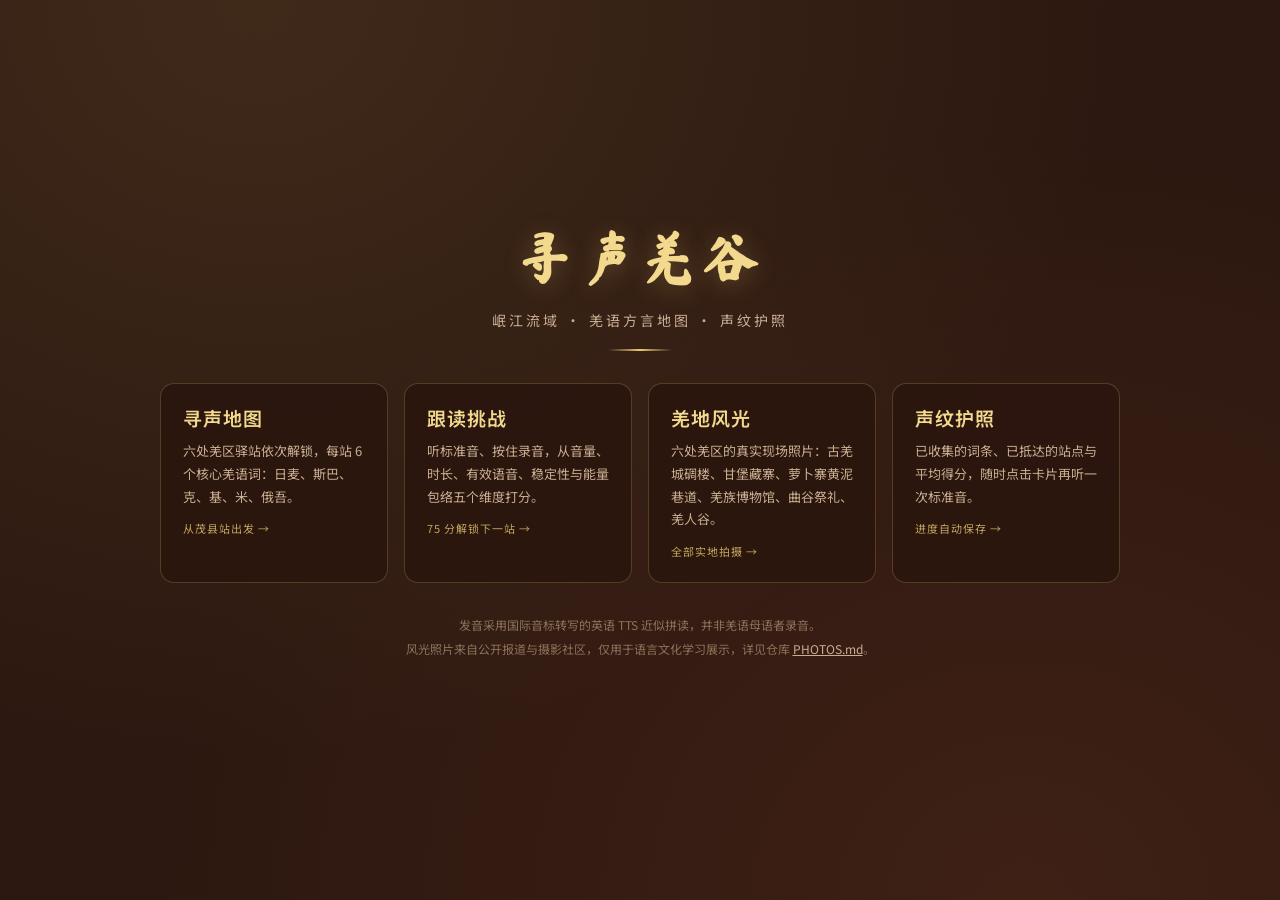
==== index.html @ a88481cd "声纹护照·寻声羌谷：六站羌语地图、跟读打分、实拍风光与进度存档" ====
<!DOCTYPE html>
<html lang="zh-CN">
<head>
  <meta charset="UTF-8">
  <meta name="viewport" content="width=device-width, initial-scale=1.0">
  <title>声纹护照 · 寻声羌谷</title>
  <meta name="description" content="岷江流域羌语方言地图与声纹护照：6 个羌区站点、36 个羌语词条、跟读打分与真实风光照片。">
  <link rel="preconnect" href="https://fonts.googleapis.com">
  <link rel="preconnect" href="https://fonts.gstatic.com" crossorigin>
  <link href="https://fonts.googleapis.com/css2?family=Ma+Shan+Zheng&family=Noto+Sans+SC:wght@300;400;500;600&family=ZCOOL+XiaoWei&display=swap" rel="stylesheet">
  <link rel="stylesheet" href="colors_and_type.css">
  <style>
    * { box-sizing: border-box; }
    body {
      margin: 0;
      min-height: 100vh;
      background: var(--bg-dark-primary, #1F0F0A);
      color: var(--text-primary, #F5E6D3);
      font-family: var(--font-body), "Noto Sans SC", system-ui, sans-serif;
      display: flex;
      align-items: center;
      justify-content: center;
      padding: 32px 20px 56px;
      background-image:
        radial-gradient(ellipse at 20% 0%, rgba(232, 200, 114, 0.10), transparent 60%),
        radial-gradient(ellipse at 80% 100%, rgba(196, 90, 60, 0.12), transparent 60%);
    }
    .wrap { width: 100%; max-width: 960px; }
    .hero { text-align: center; margin-bottom: 32px; }
    h1 {
      font-family: "Ma Shan Zheng", var(--font-heading), serif;
      font-size: clamp(34px, 6vw, 56px);
      letter-spacing: 6px;
      margin: 0 0 10px;
      color: #F2D98E;
      text-shadow: 0 4px 24px rgba(232, 200, 114, 0.25);
    }
    .sub { color: #C9AE92; font-size: 14px; letter-spacing: 3px; margin: 0; }
    .rule { width: 64px; height: 2px; margin: 18px auto 0; background: linear-gradient(90deg, transparent, #E8C872, transparent); }
    .grid { display: grid; grid-template-columns: repeat(auto-fit, minmax(220px, 1fr)); gap: 16px; }
    a.card {
      display: block;
      text-decoration: none;
      color: inherit;
      padding: 20px 22px;
      border-radius: 14px;
      background: rgba(42, 22, 15, 0.86);
      border: 1px solid rgba(232, 200, 114, 0.22);
      transition: transform .25s ease, border-color .25s ease, box-shadow .25s ease;
    }
    a.card:hover { transform: translateY(-4px); border-color: rgba(232, 200, 114, 0.55); box-shadow: 0 14px 34px rgba(0, 0, 0, .45); }
    .card h2 { margin: 0 0 8px; font-size: 19px; font-weight: 600; color: #F2D98E; letter-spacing: 1px; }
    .card p { margin: 0; font-size: 13px; line-height: 1.75; color: #C9AE92; }
    .card .tag { display: inline-block; margin-top: 12px; font-size: 11px; letter-spacing: 1px; color: #E8C872; opacity: .8; }
    footer { margin-top: 30px; text-align: center; font-size: 12px; line-height: 2; color: #8C7259; }
    footer a { color: #C9AE92; }
  </style>
</head>
<body>
  <div class="wrap">
    <header class="hero">
      <h1>寻声羌谷</h1>
      <p class="sub">岷江流域 · 羌语方言地图 · 声纹护照</p>
      <div class="rule"></div>
    </header>

    <div class="grid">
      <a class="card" href="pages/map.html">
        <h2>寻声地图</h2>
        <p>六处羌区驿站依次解锁，每站 6 个核心羌语词：日麦、斯巴、克、基、米、俄吾。</p>
        <span class="tag">从茂县站出发 →</span>
      </a>
      <a class="card" href="pages/challenge.html?station=1">
        <h2>跟读挑战</h2>
        <p>听标准音、按住录音，从音量、时长、有效语音、稳定性与能量包络五个维度打分。</p>
        <span class="tag">75 分解锁下一站 →</span>
      </a>
      <a class="card" href="pages/scenery.html">
        <h2>羌地风光</h2>
        <p>六处羌区的真实现场照片：古羌城碉楼、甘堡藏寨、萝卜寨黄泥巷道、羌族博物馆、曲谷祭礼、羌人谷。</p>
        <span class="tag">全部实地拍摄 →</span>
      </a>
      <a class="card" href="pages/passport.html">
        <h2>声纹护照</h2>
        <p>已收集的词条、已抵达的站点与平均得分，随时点击卡片再听一次标准音。</p>
        <span class="tag">进度自动保存 →</span>
      </a>
    </div>

    <footer>
      发音采用国际音标转写的英语 TTS 近似拼读，并非羌语母语者录音。<br>
      风光照片来自公开报道与摄影社区，仅用于语言文化学习展示，详见仓库 <a href="PHOTOS.md">PHOTOS.md</a>。
    </footer>
  </div>
</body>
</html>
---- colors_and_type.css ----
/* ============================================
   羌绣非遗设计系统 - Design Tokens & Base Styles
   ============================================ */

:root {
  /* ---- 颜色系统 ---- */
  --qiang-red: #C45A3C;
  --qiang-red-dark: #A04830;
  --qiang-red-light: #D97560;
  --qiang-red-gradient: linear-gradient(135deg, #D97560 0%, #C45A3C 50%, #A04830 100%);
  --qiang-red-gradient-soft: linear-gradient(180deg, rgba(196, 90, 60, 0.15) 0%, rgba(160, 72, 48, 0.08) 100%);

  --qiang-gold: #E8C872;
  --qiang-gold-dark: #C9A94E;
  --qiang-gold-light: #F2D98E;
  --qiang-gold-gradient: linear-gradient(135deg, #F2D98E 0%, #E8C872 50%, #C9A94E 100%);

  --bg-dark-primary: #2C1810;
  --bg-dark-secondary: #1F0F0A;
  --bg-dark-gradient: linear-gradient(180deg, #2C1810 0%, #1F0F0A 100%);
  --bg-card: rgba(60, 35, 25, 0.85);
  --bg-card-hover: rgba(80, 48, 35, 0.9);

  --text-primary: #F5E6D3;
  --text-secondary: rgba(245, 230, 211, 0.7);
  --text-muted: rgba(245, 230, 211, 0.45);
  --text-gold: #E8C872;
  --text-red: #D97560;

  --border-gold: rgba(232, 200, 114, 0.3);
  --border-gold-strong: rgba(232, 200, 114, 0.6);
  --border-red: rgba(196, 90, 60, 0.3);

  /* ---- 字体系统 ---- */
  --font-heading: "Ma Shan Zheng", "Noto Serif SC", "STSong", serif;
  --font-body: "Noto Sans SC", "PingFang SC", "Microsoft YaHei", sans-serif;
  --font-serif: "Noto Serif SC", "STSong", serif;

  --font-size-xs: 11px;
  --font-size-sm: 13px;
  --font-size-base: 15px;
  --font-size-md: 17px;
  --font-size-lg: 20px;
  --font-size-xl: 24px;
  --font-size-2xl: 32px;
  --font-size-3xl: 48px;

  --line-height-tight: 1.2;
  --line-height-normal: 1.5;
  --line-height-relaxed: 1.7;

  /* ---- 间距系统 ---- */
  --space-1: 4px;
  --space-2: 8px;
  --space-3: 12px;
  --space-4: 16px;
  --space-5: 20px;
  --space-6: 24px;
  --space-7: 28px;
  --space-8: 32px;
  --space-10: 40px;
  --space-12: 48px;
  --space-16: 64px;

  /* ---- 圆角系统 ---- */
  --radius-sm: 6px;
  --radius-md: 10px;
  --radius-lg: 16px;
  --radius-xl: 24px;
  --radius-full: 9999px;

  /* ---- 阴影系统 ---- */
  --shadow-sm: 0 2px 8px rgba(0, 0, 0, 0.2);
  --shadow-md: 0 4px 16px rgba(0, 0, 0, 0.3);
  --shadow-lg: 0 8px 32px rgba(0, 0, 0, 0.4);
  --shadow-gold: 0 0 20px rgba(232, 200, 114, 0.2);
  --shadow-red: 0 0 24px rgba(196, 90, 60, 0.3);
  --shadow-red-glow: 0 0 40px rgba(196, 90, 60, 0.5);

  /* ---- 尺寸 ---- */
  --mobile-width: 375px;
  --bottom-nav-height: 64px;
  --safe-bottom: 20px;
}

/* ============================================
   基础重置
   ============================================ */
*, *::before, *::after {
  box-sizing: border-box;
  margin: 0;
  padding: 0;
}

html {
  font-size: 16px;
  -webkit-text-size-adjust: 100%;
}

body {
  font-family: var(--font-body);
  font-size: var(--font-size-base);
  line-height: var(--line-height-normal);
  color: var(--text-primary);
  background: var(--bg-dark-gradient);
  background-attachment: fixed;
  min-height: 100vh;
  -webkit-font-smoothing: antialiased;
  -moz-osx-font-smoothing: grayscale;
}

/* ============================================
   羌绣装饰 - 云纹背景
   ============================================ */
.qiang-bg-pattern {
  position: relative;
}

.qiang-bg-pattern::before {
  content: '';
  position: absolute;
  top: 0;
  left: 0;
  right: 0;
  bottom: 0;
  background-image:
    radial-gradient(ellipse at 20% 10%, rgba(232, 200, 114, 0.06) 0%, transparent 50%),
    radial-gradient(ellipse at 80% 30%, rgba(196, 90, 60, 0.08) 0%, transparent 45%),
    radial-gradient(ellipse at 50% 80%, rgba(232, 200, 114, 0.05) 0%, transparent 50%);
  pointer-events: none;
  z-index: 0;
}

/* 云纹装饰 SVG 背景 */
.cloud-pattern {
  background-image: url("data:image/svg+xml,%3Csvg xmlns='http://www.w3.org/2000/svg' width='120' height='120' viewBox='0 0 120 120'%3E%3Cpath d='M30 60c0-8 6-14 14-14 2-8 9-14 18-14s16 6 18 14c8 0 14 6 14 14s-6 14-14 14c-2 8-9 14-18 14s-16-6-18-14c-8 0-14-6-14-14z' fill='none' stroke='%23E8C872' stroke-width='0.5' opacity='0.08'/%3E%3C/svg%3E");
  background-repeat: repeat;
}

/* ============================================
   羌绣装饰 - 边框角花
   ============================================ */
.qiang-corner-frame {
  position: relative;
  border: 1px solid var(--border-gold);
  border-radius: var(--radius-lg);
}

.qiang-corner-frame::before,
.qiang-corner-frame::after {
  content: '';
  position: absolute;
  width: 24px;
  height: 24px;
  border: 2px solid var(--qiang-gold);
  pointer-events: none;
}

.qiang-corner-frame::before {
  top: -2px;
  left: -2px;
  border-right: none;
  border-bottom: none;
  border-top-left-radius: var(--radius-lg);
}

.qiang-corner-frame::after {
  bottom: -2px;
  right: -2px;
  border-left: none;
  border-top: none;
  border-bottom-right-radius: var(--radius-lg);
}

/* 四角装饰 */
.qiang-four-corners {
  position: relative;
}

.qiang-four-corners::before,
.qiang-four-corners::after {
  content: '';
  position: absolute;
  width: 20px;
  height: 20px;
  pointer-events: none;
}

.qiang-four-corners::before {
  top: 8px;
  left: 8px;
  border-top: 2px solid var(--qiang-gold);
  border-left: 2px solid var(--qiang-gold);
  border-top-left-radius: 4px;
}

.qiang-four-corners::after {
  bottom: 8px;
  right: 8px;
  border-bottom: 2px solid var(--qiang-gold);
  border-right: 2px solid var(--qiang-gold);
  border-bottom-right-radius: 4px;
}

/* ============================================
   标题样式
   ============================================ */
.page-title {
  font-family: var(--font-heading);
  font-size: var(--font-size-2xl);
  color: var(--text-primary);
  letter-spacing: 2px;
  text-align: center;
  position: relative;
  padding-bottom: var(--space-2);
}

.page-title::after {
  content: '';
  display: block;
  width: 48px;
  height: 2px;
  background: var(--qiang-gold-gradient);
  margin: var(--space-3) auto 0;
  border-radius: 2px;
}

.page-subtitle {
  font-size: var(--font-size-sm);
  color: var(--text-secondary);
  text-align: center;
  margin-top: var(--space-2);
  letter-spacing: 1px;
}

.section-title {
  font-family: var(--font-heading);
  font-size: var(--font-size-lg);
  color: var(--text-gold);
  letter-spacing: 1px;
  margin-bottom: var(--space-3);
}

/* ============================================
   卡片样式
   ============================================ */
.qiang-card {
  background: var(--bg-card);
  border: 1px solid var(--border-gold);
  border-radius: var(--radius-lg);
  padding: var(--space-5);
  position: relative;
  backdrop-filter: blur(10px);
  transition: all 0.3s ease;
}

.qiang-card:hover {
  background: var(--bg-card-hover);
  box-shadow: var(--shadow-gold);
}

.qiang-card-gold {
  background: linear-gradient(135deg, rgba(232, 200, 114, 0.1) 0%, rgba(60, 35, 25, 0.85) 100%);
  border: 1px solid var(--border-gold-strong);
  border-radius: var(--radius-lg);
  padding: var(--space-5);
  position: relative;
  backdrop-filter: blur(10px);
}

.qiang-card-red {
  background: linear-gradient(135deg, rgba(196, 90, 60, 0.15) 0%, rgba(60, 35, 25, 0.85) 100%);
  border: 1px solid var(--border-red);
  border-radius: var(--radius-lg);
  padding: var(--space-5);
  position: relative;
  backdrop-filter: blur(10px);
}

/* ============================================
   按钮样式
   ============================================ */
.qiang-btn {
  display: inline-flex;
  align-items: center;
  justify-content: center;
  gap: var(--space-2);
  padding: var(--space-3) var(--space-6);
  font-family: var(--font-body);
  font-size: var(--font-size-base);
  font-weight: 500;
  border: none;
  border-radius: var(--radius-full);
  cursor: pointer;
  transition: all 0.3s ease;
  text-decoration: none;
  white-space: nowrap;
}

.qiang-btn-primary {
  background: var(--qiang-red-gradient);
  color: #FFF;
  box-shadow: 0 4px 16px rgba(196, 90, 60, 0.4);
}

.qiang-btn-primary:hover {
  transform: translateY(-1px);
  box-shadow: 0 6px 20px rgba(196, 90, 60, 0.5);
}

.qiang-btn-primary:active {
  transform: translateY(0);
}

.qiang-btn-gold {
  background: var(--qiang-gold-gradient);
  color: var(--bg-dark-primary);
  font-weight: 600;
  box-shadow: 0 4px 16px rgba(232, 200, 114, 0.3);
}

.qiang-btn-gold:hover {
  transform: translateY(-1px);
  box-shadow: 0 6px 20px rgba(232, 200, 114, 0.4);
}

.qiang-btn-outline {
  background: transparent;
  color: var(--qiang-gold);
  border: 1px solid var(--border-gold-strong);
}

.qiang-btn-outline:hover {
  background: rgba(232, 200, 114, 0.1);
  border-color: var(--qiang-gold);
}

.qiang-btn-ghost {
  background: transparent;
  color: var(--text-secondary);
  border: none;
  padding: var(--space-2) var(--space-4);
}

.qiang-btn-ghost:hover {
  color: var(--text-gold);
}

/* 播放按钮 */
.play-btn {
  width: 44px;
  height: 44px;
  border-radius: 50%;
  background: var(--qiang-red-gradient);
  border: none;
  display: flex;
  align-items: center;
  justify-content: center;
  cursor: pointer;
  box-shadow: var(--shadow-red);
  transition: all 0.3s ease;
  flex-shrink: 0;
}

.play-btn:hover {
  transform: scale(1.05);
  box-shadow: var(--shadow-red-glow);
}

.play-btn svg {
  width: 18px;
  height: 18px;
  fill: #FFF;
  margin-left: 2px;
}

.play-btn-gold {
  background: var(--qiang-gold-gradient);
  box-shadow: var(--shadow-gold);
}

.play-btn-gold svg {
  fill: var(--bg-dark-primary);
}

/* ============================================
   录音按钮样式
   ============================================ */
.record-btn-container {
  display: flex;
  flex-direction: column;
  align-items: center;
  gap: var(--space-4);
}

.record-btn {
  position: relative;
  width: 120px;
  height: 120px;
  border-radius: 50%;
  background: var(--qiang-red-gradient);
  border: 3px solid var(--qiang-gold);
  display: flex;
  align-items: center;
  justify-content: center;
  cursor: pointer;
  box-shadow:
    0 0 0 8px rgba(196, 90, 60, 0.2),
    0 8px 32px rgba(196, 90, 60, 0.5),
    inset 0 2px 8px rgba(255, 255, 255, 0.2);
  transition: all 0.3s ease;
  z-index: 2;
}

.record-btn::before {
  content: '';
  position: absolute;
  top: -16px;
  left: -16px;
  right: -16px;
  bottom: -16px;
  border-radius: 50%;
  border: 2px dashed var(--qiang-gold);
  opacity: 0.6;
  animation: rotate-dashed 20s linear infinite;
}

.record-btn::after {
  content: '';
  position: absolute;
  top: -28px;
  left: -28px;
  right: -28px;
  bottom: -28px;
  border-radius: 50%;
  border: 1px dashed rgba(232, 200, 114, 0.3);
  animation: rotate-dashed 30s linear infinite reverse;
}

@keyframes rotate-dashed {
  from { transform: rotate(0deg); }
  to { transform: rotate(360deg); }
}

.record-btn:hover {
  transform: scale(1.05);
  box-shadow:
    0 0 0 10px rgba(196, 90, 60, 0.25),
    0 12px 40px rgba(196, 90, 60, 0.6),
    inset 0 2px 8px rgba(255, 255, 255, 0.25);
}

.record-btn:active {
  transform: scale(0.98);
}

.record-btn-icon {
  width: 44px;
  height: 44px;
  fill: var(--qiang-gold);
  filter: drop-shadow(0 2px 4px rgba(0, 0, 0, 0.3));
}

.record-btn-label {
  font-size: var(--font-size-sm);
  color: var(--text-secondary);
  letter-spacing: 2px;
  margin-top: var(--space-6);
}

/* 跟读按钮变体 */
.challenge-btn {
  width: 100px;
  height: 100px;
}

.challenge-btn .record-btn-icon {
  width: 36px;
  height: 36px;
}

/* ============================================
   分类标签栏
   ============================================ */
.category-tabs {
  display: flex;
  gap: var(--space-3);
  padding: var(--space-2) var(--space-4);
  overflow-x: auto;
  scrollbar-width: none;
  -ms-overflow-style: none;
}

.category-tabs::-webkit-scrollbar {
  display: none;
}

.category-tab {
  flex-shrink: 0;
  padding: var(--space-2) var(--space-5);
  font-size: var(--font-size-sm);
  color: var(--text-secondary);
  background: rgba(60, 35, 25, 0.6);
  border: 1px solid var(--border-gold);
  border-radius: var(--radius-full);
  cursor: pointer;
  transition: all 0.3s ease;
  font-family: var(--font-body);
}

.category-tab:hover {
  color: var(--text-gold);
  border-color: var(--border-gold-strong);
}

.category-tab.active {
  background: var(--qiang-red-gradient);
  color: #FFF;
  border-color: transparent;
  box-shadow: 0 2px 8px rgba(196, 90, 60, 0.4);
}

/* ============================================
   词条卡片网格
   ============================================ */
.word-grid {
  display: grid;
  grid-template-columns: repeat(2, 1fr);
  gap: var(--space-3);
  padding: var(--space-4);
}

.word-card {
  background: var(--bg-card);
  border: 1px solid var(--border-gold);
  border-radius: var(--radius-md);
  padding: var(--space-4);
  cursor: pointer;
  transition: all 0.3s ease;
  position: relative;
  overflow: hidden;
}

.word-card::before {
  content: '';
  position: absolute;
  top: 0;
  left: 0;
  right: 0;
  height: 3px;
  background: var(--qiang-gold-gradient);
  opacity: 0;
  transition: opacity 0.3s ease;
}

.word-card:hover {
  background: var(--bg-card-hover);
  transform: translateY(-2px);
  box-shadow: var(--shadow-md);
}

.word-card:hover::before {
  opacity: 1;
}

.word-card.active {
  border-color: var(--qiang-gold);
  background: linear-gradient(180deg, rgba(232, 200, 114, 0.1) 0%, var(--bg-card) 100%);
}

.word-card.active::before {
  opacity: 1;
}

.word-card-pinyin {
  font-family: var(--font-serif);
  font-size: var(--font-size-lg);
  color: var(--text-gold);
  font-weight: 600;
  margin-bottom: var(--space-1);
  letter-spacing: 0.5px;
}

.word-card-hanzi {
  font-family: var(--font-heading);
  font-size: var(--font-size-md);
  color: var(--text-primary);
  margin-bottom: var(--space-2);
}

.word-card-category {
  display: inline-block;
  font-size: var(--font-size-xs);
  color: var(--text-muted);
  background: rgba(232, 200, 114, 0.1);
  padding: 2px 8px;
  border-radius: var(--radius-full);
  border: 1px solid var(--border-gold);
}

/* ============================================
   词条详情卡
   ============================================ */
.word-detail-card {
  background: var(--bg-card);
  border: 1px solid var(--border-gold-strong);
  border-radius: var(--radius-xl);
  padding: var(--space-6);
  position: relative;
  margin: var(--space-4);
  box-shadow: var(--shadow-lg);
}

.word-detail-card .qiang-four-corners {
  position: absolute;
  top: 0;
  left: 0;
  right: 0;
  bottom: 0;
  pointer-events: none;
}

.word-detail-header {
  display: flex;
  align-items: center;
  justify-content: space-between;
  margin-bottom: var(--space-4);
}

.word-detail-pinyin {
  font-family: var(--font-serif);
  font-size: var(--font-size-2xl);
  color: var(--text-gold);
  font-weight: 600;
  letter-spacing: 1px;
  line-height: var(--line-height-tight);
}

.word-detail-phonetic {
  font-size: var(--font-size-sm);
  color: var(--text-muted);
  margin-top: var(--space-1);
  font-style: italic;
}

.word-detail-hanzi {
  font-family: var(--font-heading);
  font-size: var(--font-size-xl);
  color: var(--text-primary);
  margin-top: var(--space-3);
  letter-spacing: 2px;
}

.word-detail-meaning {
  font-size: var(--font-size-sm);
  color: var(--text-secondary);
  margin-top: var(--space-2);
  line-height: var(--line-height-relaxed);
}

/* ============================================
   波形显示区域
   ============================================ */
.waveform-container {
  background: rgba(31, 15, 10, 0.8);
  border: 1px solid var(--border-gold);
  border-radius: var(--radius-lg);
  padding: var(--space-5) var(--space-4);
  margin: var(--space-4);
  position: relative;
  overflow: hidden;
}

.waveform-container::before {
  content: '';
  position: absolute;
  top: 50%;
  left: var(--space-4);
  right: var(--space-4);
  height: 1px;
  background: var(--border-gold);
  transform: translateY(-50%);
}

.waveform-svg {
  width: 100%;
  height: 80px;
  display: block;
}

/* 波形对比区域 */
.waveform-compare {
  background: rgba(31, 15, 10, 0.8);
  border: 1px solid var(--border-gold);
  border-radius: var(--radius-lg);
  padding: var(--space-5) var(--space-4);
  margin: var(--space-4);
}

.waveform-row {
  display: flex;
  align-items: center;
  gap: var(--space-3);
  margin-bottom: var(--space-4);
}

.waveform-row:last-child {
  margin-bottom: 0;
}

.waveform-label {
  font-size: var(--font-size-xs);
  color: var(--text-muted);
  min-width: 60px;
  text-align: right;
  letter-spacing: 1px;
}

.waveform-label.gold {
  color: var(--qiang-gold);
}

.waveform-label.red {
  color: var(--text-red);
}

.waveform-mini {
  flex: 1;
  height: 40px;
}

/* ============================================
   进度条卡片
   ============================================ */
.progress-card {
  background: var(--bg-card);
  border: 1px solid var(--border-gold);
  border-radius: var(--radius-lg);
  padding: var(--space-5);
  margin: var(--space-4);
}

.progress-header {
  display: flex;
  justify-content: space-between;
  align-items: center;
  margin-bottom: var(--space-3);
}

.progress-title {
  font-family: var(--font-heading);
  font-size: var(--font-size-md);
  color: var(--text-gold);
}

.progress-count {
  font-size: var(--font-size-sm);
  color: var(--text-secondary);
}

.progress-count strong {
  color: var(--qiang-gold);
  font-size: var(--font-size-lg);
  font-family: var(--font-serif);
}

.progress-bar {
  width: 100%;
  height: 8px;
  background: rgba(31, 15, 10, 0.8);
  border-radius: var(--radius-full);
  overflow: hidden;
  position: relative;
}

.progress-bar-fill {
  height: 100%;
  background: var(--qiang-gold-gradient);
  border-radius: var(--radius-full);
  position: relative;
  transition: width 0.5s ease;
}

.progress-bar-fill::after {
  content: '';
  position: absolute;
  top: 0;
  left: 0;
  right: 0;
  bottom: 0;
  background: linear-gradient(90deg, transparent 0%, rgba(255, 255, 255, 0.3) 50%, transparent 100%);
  animation: shimmer 2s infinite;
}

@keyframes shimmer {
  0% { transform: translateX(-100%); }
  100% { transform: translateX(100%); }
}

/* ============================================
   反馈结果卡
   ============================================ */
.feedback-card {
  background: linear-gradient(135deg, rgba(232, 200, 114, 0.1) 0%, rgba(196, 90, 60, 0.05) 100%);
  border: 1px solid var(--border-gold-strong);
  border-radius: var(--radius-xl);
  padding: var(--space-6);
  margin: var(--space-4);
  text-align: center;
  position: relative;
}

.feedback-score {
  font-family: var(--font-heading);
  font-size: var(--font-size-3xl);
  color: var(--text-gold);
  line-height: var(--line-height-tight);
  margin-bottom: var(--space-2);
  text-shadow: 0 0 20px rgba(232, 200, 114, 0.4);
}

.feedback-score sup {
  font-size: var(--font-size-lg);
  vertical-align: super;
}

.feedback-title {
  font-family: var(--font-heading);
  font-size: var(--font-size-lg);
  color: var(--text-primary);
  margin-bottom: var(--space-3);
  letter-spacing: 1px;
}

.feedback-text {
  font-size: var(--font-size-sm);
  color: var(--text-secondary);
  line-height: var(--line-height-relaxed);
  margin-bottom: var(--space-4);
}

.feedback-tips {
  background: rgba(31, 15, 10, 0.6);
  border: 1px solid var(--border-gold);
  border-radius: var(--radius-md);
  padding: var(--space-4);
  text-align: left;
}

.feedback-tips-title {
  font-size: var(--font-size-sm);
  color: var(--text-gold);
  margin-bottom: var(--space-2);
  font-weight: 500;
}

.feedback-tips-text {
  font-size: var(--font-size-xs);
  color: var(--text-secondary);
  line-height: var(--line-height-relaxed);
}

/* ============================================
   地图区域
   ============================================ */
.map-container {
  margin: var(--space-4);
  border-radius: var(--radius-xl);
  overflow: hidden;
  border: 1px solid var(--border-gold);
  position: relative;
  aspect-ratio: 3 / 4;
  background: linear-gradient(180deg, #1a0d08 0%, #2C1810 50%, #1F0F0A 100%);
}

.map-svg {
  width: 100%;
  height: 100%;
  display: block;
}

.map-point {
  position: absolute;
  width: 44px;
  height: 44px;
  border-radius: 50%;
  background: var(--qiang-red-gradient);
  border: 2px solid var(--qiang-gold);
  display: flex;
  align-items: center;
  justify-content: center;
  cursor: pointer;
  box-shadow: var(--shadow-red);
  transition: all 0.3s ease;
  transform: translate(-50%, -50%);
  z-index: 10;
}

.map-point:hover {
  transform: translate(-50%, -50%) scale(1.1);
  box-shadow: var(--shadow-red-glow);
}

.map-point.completed {
  background: var(--qiang-gold-gradient);
}

.map-point.completed .map-point-icon {
  color: var(--bg-dark-primary);
}

.map-point-icon {
  font-family: var(--font-heading);
  font-size: var(--font-size-md);
  color: #FFF;
  font-weight: 600;
}

.map-point-label {
  position: absolute;
  top: calc(100% + 8px);
  left: 50%;
  transform: translateX(-50%);
  white-space: nowrap;
  font-size: var(--font-size-xs);
  color: var(--text-gold);
  background: rgba(31, 15, 10, 0.9);
  padding: 4px 10px;
  border-radius: var(--radius-sm);
  border: 1px solid var(--border-gold);
  font-family: var(--font-heading);
  letter-spacing: 1px;
}

/* ============================================
   底部导航栏
   ============================================ */
.bottom-nav {
  position: fixed;
  bottom: 0;
  left: 50%;
  transform: translateX(-50%);
  width: 100%;
  max-width: var(--mobile-width);
  height: calc(var(--bottom-nav-height) + var(--safe-bottom));
  padding-bottom: var(--safe-bottom);
  background: linear-gradient(180deg, rgba(44, 24, 16, 0.95) 0%, rgba(31, 15, 10, 0.98) 100%);
  border-top: 1px solid var(--border-gold);
  display: flex;
  justify-content: space-around;
  align-items: center;
  z-index: 100;
  backdrop-filter: blur(20px);
}

.nav-item {
  flex: 1;
  display: flex;
  flex-direction: column;
  align-items: center;
  justify-content: center;
  gap: 3px;
  padding: var(--space-2) 2px;
  cursor: pointer;
  transition: all 0.3s ease;
  text-decoration: none;
  color: var(--text-muted);
  min-width: 0;
}

.nav-item:hover {
  color: var(--text-secondary);
}

.nav-item.active {
  color: var(--text-gold);
}

.nav-item-icon {
  width: 24px;
  height: 24px;
  position: relative;
}

.nav-item-icon svg {
  width: 100%;
  height: 100%;
  fill: currentColor;
}

.nav-item-label {
  font-size: var(--font-size-xs);
  letter-spacing: 0.5px;
  font-family: var(--font-heading);
}

.nav-item.active .nav-item-label {
  font-weight: 500;
}

/* ============================================
   页面容器
   ============================================ */
.app-container {
  width: 100%;
  max-width: var(--mobile-width);
  margin: 0 auto;
  min-height: 100vh;
  position: relative;
  background: var(--bg-dark-gradient);
  padding-bottom: calc(var(--bottom-nav-height) + var(--safe-bottom) + var(--space-4));
}

.page-header {
  padding: var(--space-6) var(--space-5) var(--space-4);
  position: relative;
  z-index: 1;
}

.content-area {
  position: relative;
  z-index: 1;
}

/* ============================================
   装饰元素
   ============================================ */
.divider-gold {
  height: 1px;
  background: linear-gradient(90deg, transparent 0%, var(--qiang-gold) 50%, transparent 100%);
  margin: var(--space-5) 0;
  opacity: 0.4;
}

.badge-gold {
  display: inline-block;
  padding: 2px 10px;
  font-size: var(--font-size-xs);
  color: var(--bg-dark-primary);
  background: var(--qiang-gold-gradient);
  border-radius: var(--radius-full);
  font-weight: 600;
}

.badge-red {
  display: inline-block;
  padding: 2px 10px;
  font-size: var(--font-size-xs);
  color: #FFF;
  background: var(--qiang-red-gradient);
  border-radius: var(--radius-full);
}

/* 羌绣花纹分隔线 */
.qiang-divider {
  display: flex;
  align-items: center;
  justify-content: center;
  gap: var(--space-3);
  margin: var(--space-5) 0;
}

.qiang-divider::before,
.qiang-divider::after {
  content: '';
  flex: 1;
  height: 1px;
  background: linear-gradient(90deg, transparent, var(--border-gold), transparent);
}

.qiang-divider-icon {
  width: 20px;
  height: 20px;
  opacity: 0.6;
}

/* ============================================
   提示文字
   ============================================ */
.hint-text {
  font-size: var(--font-size-xs);
  color: var(--text-muted);
  text-align: center;
  line-height: var(--line-height-relaxed);
  letter-spacing: 0.5px;
}

.hint-text-gold {
  color: var(--qiang-gold);
}

/* ============================================
   动画
   ============================================ */
@keyframes pulse-gold {
  0%, 100% { box-shadow: 0 0 0 0 rgba(232, 200, 114, 0.4); }
  50% { box-shadow: 0 0 0 12px rgba(232, 200, 114, 0); }
}

@keyframes pulse-red {
  0%, 100% { box-shadow: 0 0 0 0 rgba(196, 90, 60, 0.4); }
  50% { box-shadow: 0 0 0 12px rgba(196, 90, 60, 0); }
}

@keyframes float {
  0%, 100% { transform: translateY(0); }
  50% { transform: translateY(-6px); }
}

@keyframes fadeInUp {
  from {
    opacity: 0;
    transform: translateY(20px);
  }
  to {
    opacity: 1;
    transform: translateY(0);
  }
}

.animate-fade-in-up {
  animation: fadeInUp 0.5s ease forwards;
}

.animate-pulse-gold {
  animation: pulse-gold 2s infinite;
}

.animate-pulse-red {
  animation: pulse-red 2s infinite;
}

.animate-float {
  animation: float 3s ease-in-out infinite;
}

/* ============================================
   滚动条样式
   ============================================ */
::-webkit-scrollbar {
  width: 4px;
  height: 4px;
}

::-webkit-scrollbar-track {
  background: transparent;
}

::-webkit-scrollbar-thumb {
  background: var(--border-gold);
  border-radius: 2px;
}

::-webkit-scrollbar-thumb:hover {
  background: var(--qiang-gold);
}

/* ============================================
   桌面端适配 (>= 768px) - 横屏布局基础
   ============================================ */
@media (min-width: 768px) {
  body {
    background:
      radial-gradient(ellipse at top, rgba(232, 200, 114, 0.08) 0%, transparent 50%),
      radial-gradient(ellipse at bottom, rgba(196, 90, 60, 0.05) 0%, transparent 50%),
      linear-gradient(180deg, #1a0d08 0%, #0f0805 100%);
    min-height: 100vh;
  }

  .app-container {
    max-width: 720px;
    margin: 24px auto;
    min-height: calc(100vh - 48px);
    border-radius: 20px;
    box-shadow:
      0 20px 60px rgba(0, 0, 0, 0.6),
      0 0 0 1px rgba(232, 200, 114, 0.15),
      inset 0 1px 0 rgba(232, 200, 114, 0.05);
    overflow: hidden;
    padding-bottom: calc(var(--bottom-nav-height) + var(--space-4));
  }

  .bottom-nav {
    max-width: 720px;
    margin: 0 auto;
    left: 50%;
    transform: translateX(-50%);
    border-radius: 0 0 20px 20px;
  }
}

@media (min-width: 1024px) {
  .app-container {
    max-width: 900px;
  }
  .bottom-nav {
    max-width: 900px;
  }
}

@media (min-width: 1200px) {
  .app-container {
    max-width: 1000px;
  }
  .bottom-nav {
    max-width: 1000px;
  }
}
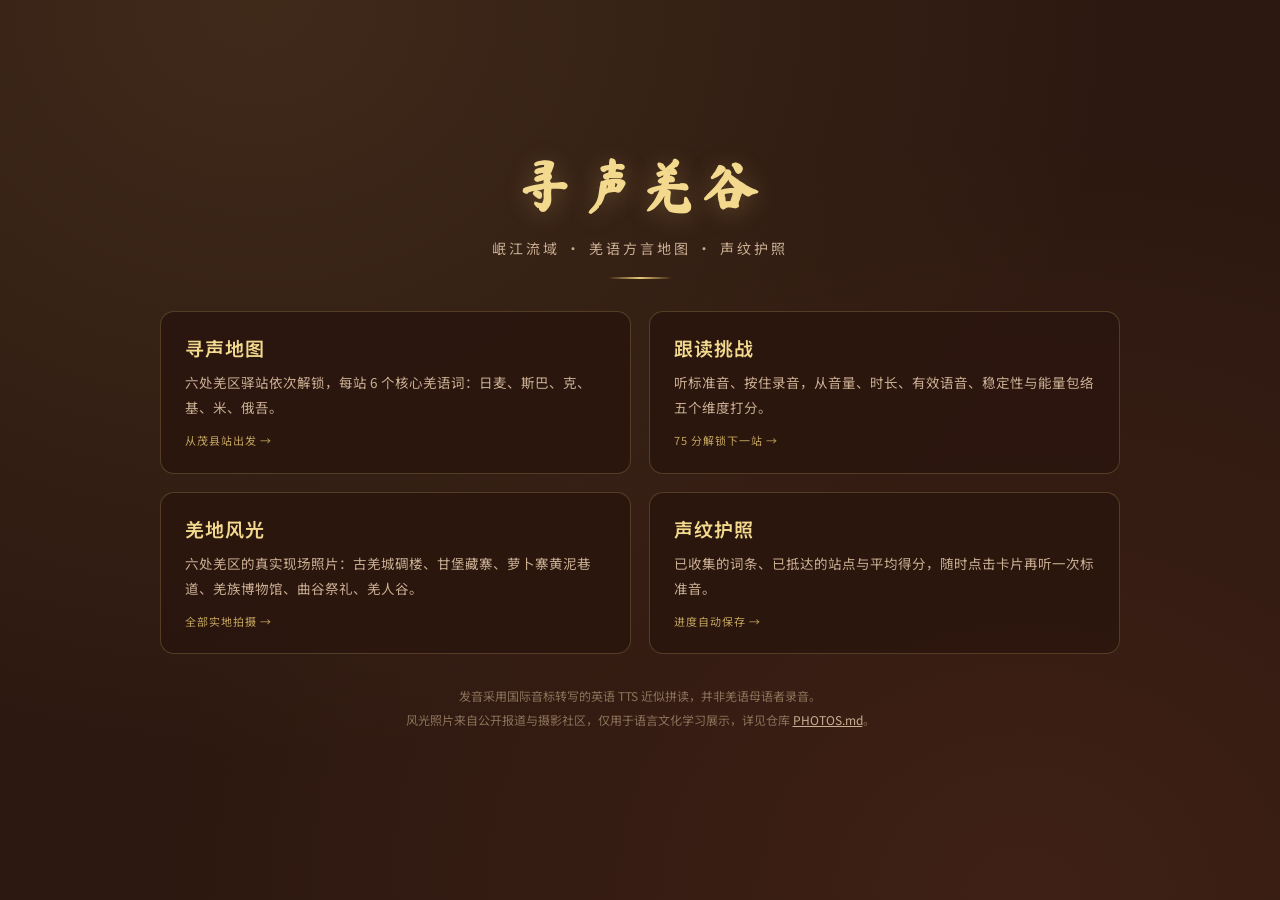
==== commit d9ffe3ff: "入口页改为双列布局，提升可读性" ====
--- a/index.html
+++ b/index.html
@@ -37,12 +37,13 @@
     }
     .sub { color: #C9AE92; font-size: 14px; letter-spacing: 3px; margin: 0; }
     .rule { width: 64px; height: 2px; margin: 18px auto 0; background: linear-gradient(90deg, transparent, #E8C872, transparent); }
-    .grid { display: grid; grid-template-columns: repeat(auto-fit, minmax(220px, 1fr)); gap: 16px; }
+    .grid { display: grid; grid-template-columns: repeat(2, minmax(0, 1fr)); gap: 18px; }
+    @media (max-width: 640px) { .grid { grid-template-columns: 1fr; } }
     a.card {
       display: block;
       text-decoration: none;
       color: inherit;
-      padding: 20px 22px;
+      padding: 22px 24px;
       border-radius: 14px;
       background: rgba(42, 22, 15, 0.86);
       border: 1px solid rgba(232, 200, 114, 0.22);
@@ -50,7 +51,7 @@
     }
     a.card:hover { transform: translateY(-4px); border-color: rgba(232, 200, 114, 0.55); box-shadow: 0 14px 34px rgba(0, 0, 0, .45); }
     .card h2 { margin: 0 0 8px; font-size: 19px; font-weight: 600; color: #F2D98E; letter-spacing: 1px; }
-    .card p { margin: 0; font-size: 13px; line-height: 1.75; color: #C9AE92; }
+    .card p { margin: 0; font-size: 13.5px; line-height: 1.85; color: #C9AE92; }
     .card .tag { display: inline-block; margin-top: 12px; font-size: 11px; letter-spacing: 1px; color: #E8C872; opacity: .8; }
     footer { margin-top: 30px; text-align: center; font-size: 12px; line-height: 2; color: #8C7259; }
     footer a { color: #C9AE92; }
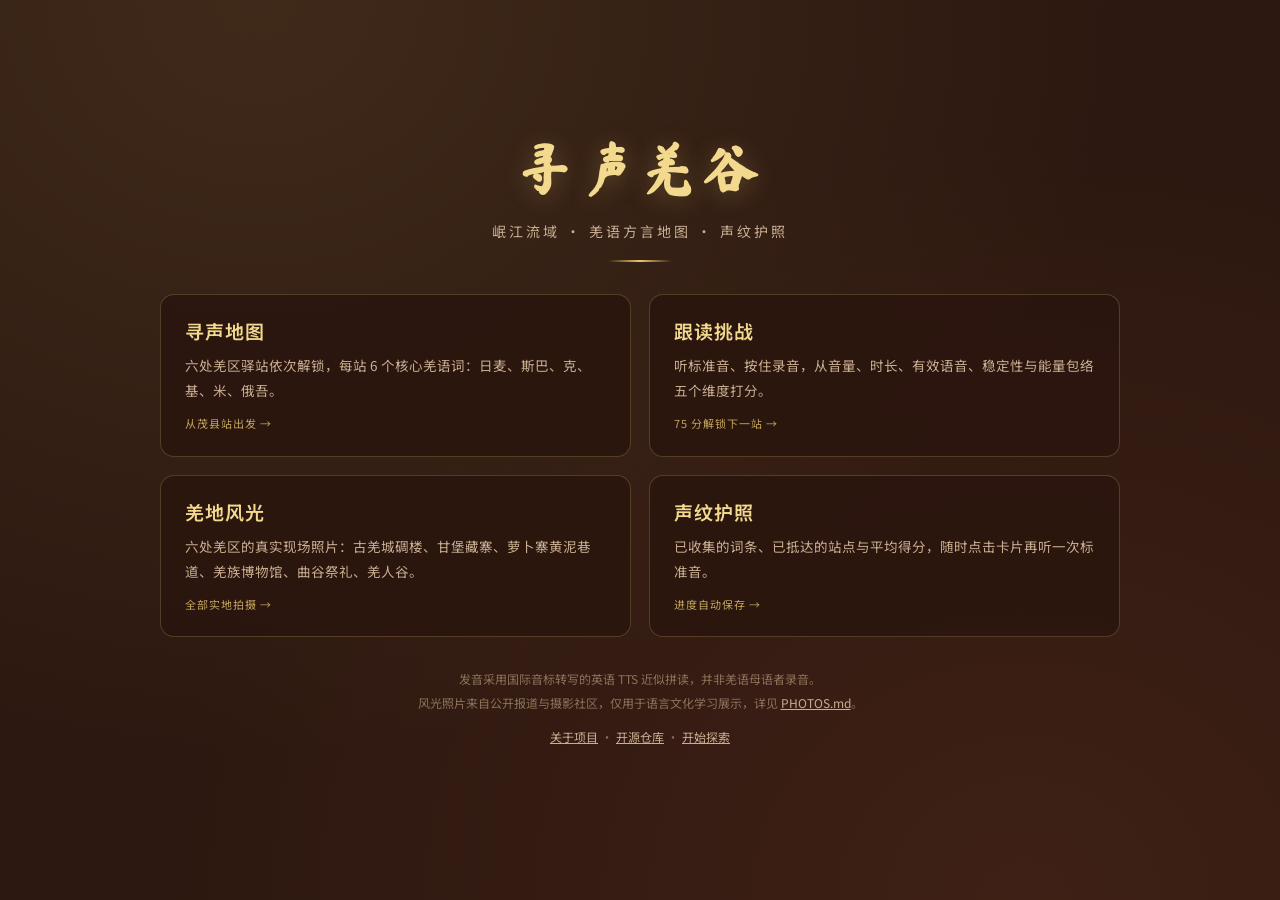
==== commit 84c59766: "补分享元信息与 favicon，关于页接入底部导航并同步文案" ====
--- a/index.html
+++ b/index.html
@@ -4,6 +4,18 @@
   <meta charset="UTF-8">
   <meta name="viewport" content="width=device-width, initial-scale=1.0">
   <title>声纹护照 · 寻声羌谷</title>
+
+  <meta name="description" content="岷江流域羌语方言地图与声纹护照：六处羌区站点、跟读打分、实拍风光与进度存档。">
+  <meta property="og:type" content="website">
+  <meta property="og:site_name" content="声纹护照 · 寻声羌谷">
+  <meta property="og:title" content="声纹护照 · 寻声羌谷">
+  <meta property="og:description" content="岷江流域羌语方言地图与声纹护照：六处羌区站点、跟读打分、实拍风光与进度存档。">
+  <meta property="og:url" content="https://stonerswilliams.github.io/shengwen-passport/">
+  <meta property="og:image" content="https://stonerswilliams.github.io/shengwen-passport/docs/og-cover.jpg">
+  <meta property="og:image:width" content="1200">
+  <meta property="og:image:height" content="630">
+  <meta name="twitter:card" content="summary_large_image">
+  <link rel="icon" href="favicon.svg" type="image/svg+xml">
   <meta name="description" content="岷江流域羌语方言地图与声纹护照：6 个羌区站点、36 个羌语词条、跟读打分与真实风光照片。">
   <link rel="preconnect" href="https://fonts.googleapis.com">
   <link rel="preconnect" href="https://fonts.gstatic.com" crossorigin>
@@ -90,7 +102,12 @@
 
     <footer>
       发音采用国际音标转写的英语 TTS 近似拼读，并非羌语母语者录音。<br>
-      风光照片来自公开报道与摄影社区，仅用于语言文化学习展示，详见仓库 <a href="PHOTOS.md">PHOTOS.md</a>。
+      风光照片来自公开报道与摄影社区，仅用于语言文化学习展示，详见 <a href="PHOTOS.md">PHOTOS.md</a>。<br>
+      <span style="display:inline-block;margin-top:10px;">
+        <a href="pages/about.html">关于项目</a> ·
+        <a href="https://github.com/StonersWilliams/shengwen-passport">开源仓库</a> ·
+        <a href="pages/map.html">开始探索</a>
+      </span>
     </footer>
   </div>
 </body>
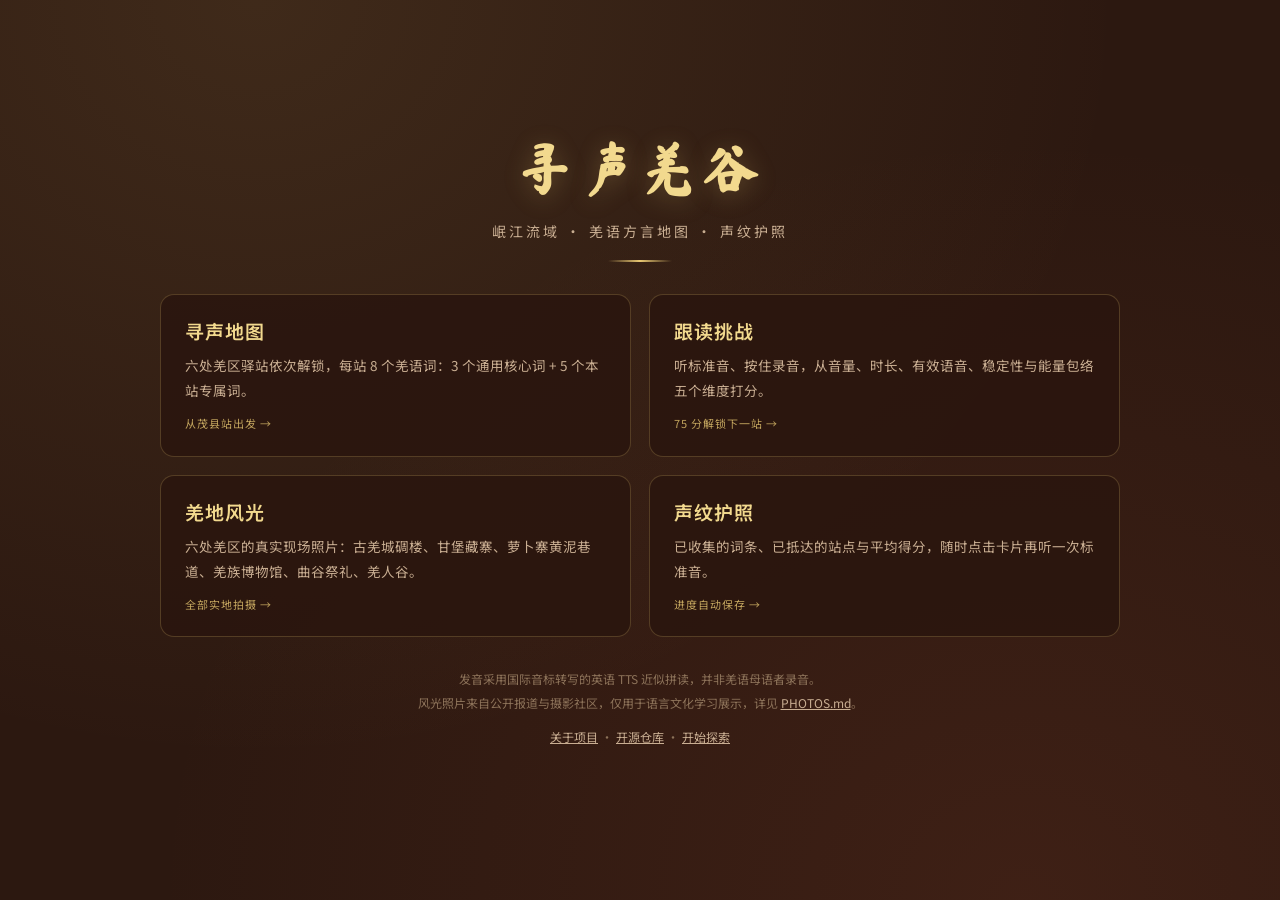
==== commit d4b4e845: "扩充羌语词表：每站 8 词（3 通用 + 5 专属），共 48 条 33 个不重复，附 WORDS.md 来源说明" ====
--- a/index.html
+++ b/index.html
@@ -16,7 +16,7 @@
   <meta property="og:image:height" content="630">
   <meta name="twitter:card" content="summary_large_image">
   <link rel="icon" href="favicon.svg" type="image/svg+xml">
-  <meta name="description" content="岷江流域羌语方言地图与声纹护照：6 个羌区站点、36 个羌语词条、跟读打分与真实风光照片。">
+  <meta name="description" content="岷江流域羌语方言地图与声纹护照：6 个羌区站点、48 个羌语词条（33 个不重复）、跟读打分与真实风光照片。">
   <link rel="preconnect" href="https://fonts.googleapis.com">
   <link rel="preconnect" href="https://fonts.gstatic.com" crossorigin>
   <link href="https://fonts.googleapis.com/css2?family=Ma+Shan+Zheng&family=Noto+Sans+SC:wght@300;400;500;600&family=ZCOOL+XiaoWei&display=swap" rel="stylesheet">
@@ -80,7 +80,7 @@
     <div class="grid">
       <a class="card" href="pages/map.html">
         <h2>寻声地图</h2>
-        <p>六处羌区驿站依次解锁，每站 6 个核心羌语词：日麦、斯巴、克、基、米、俄吾。</p>
+        <p>六处羌区驿站依次解锁，每站 8 个羌语词：3 个通用核心词 + 5 个本站专属词。</p>
         <span class="tag">从茂县站出发 →</span>
       </a>
       <a class="card" href="pages/challenge.html?station=1">
--- a/colors_and_type.css
+++ b/colors_and_type.css
@@ -1177,6 +1177,7 @@
       0 0 0 1px rgba(232, 200, 114, 0.15),
       inset 0 1px 0 rgba(232, 200, 114, 0.05);
     overflow: hidden;
+    overflow: clip; /* 不建立滚动容器，桌面端 sticky 才生效 */
     padding-bottom: calc(var(--bottom-nav-height) + var(--space-4));
   }
 
